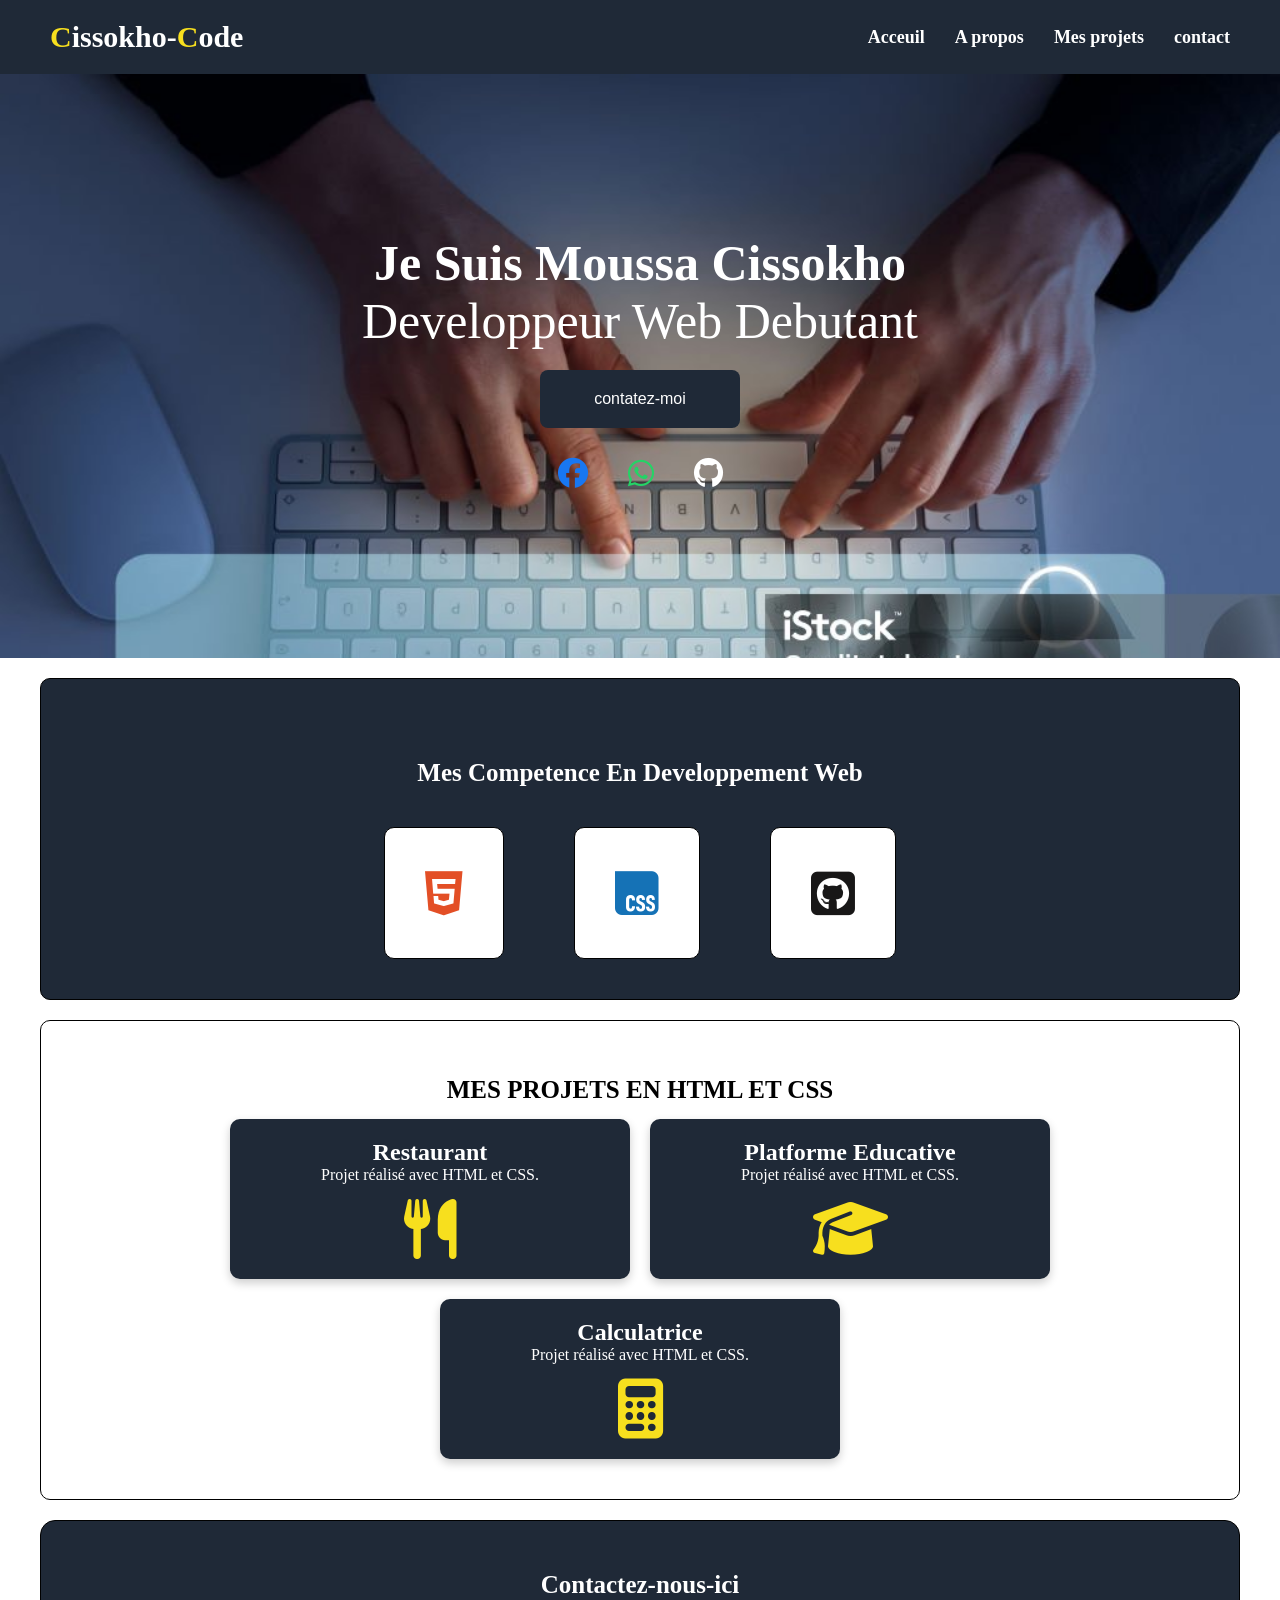
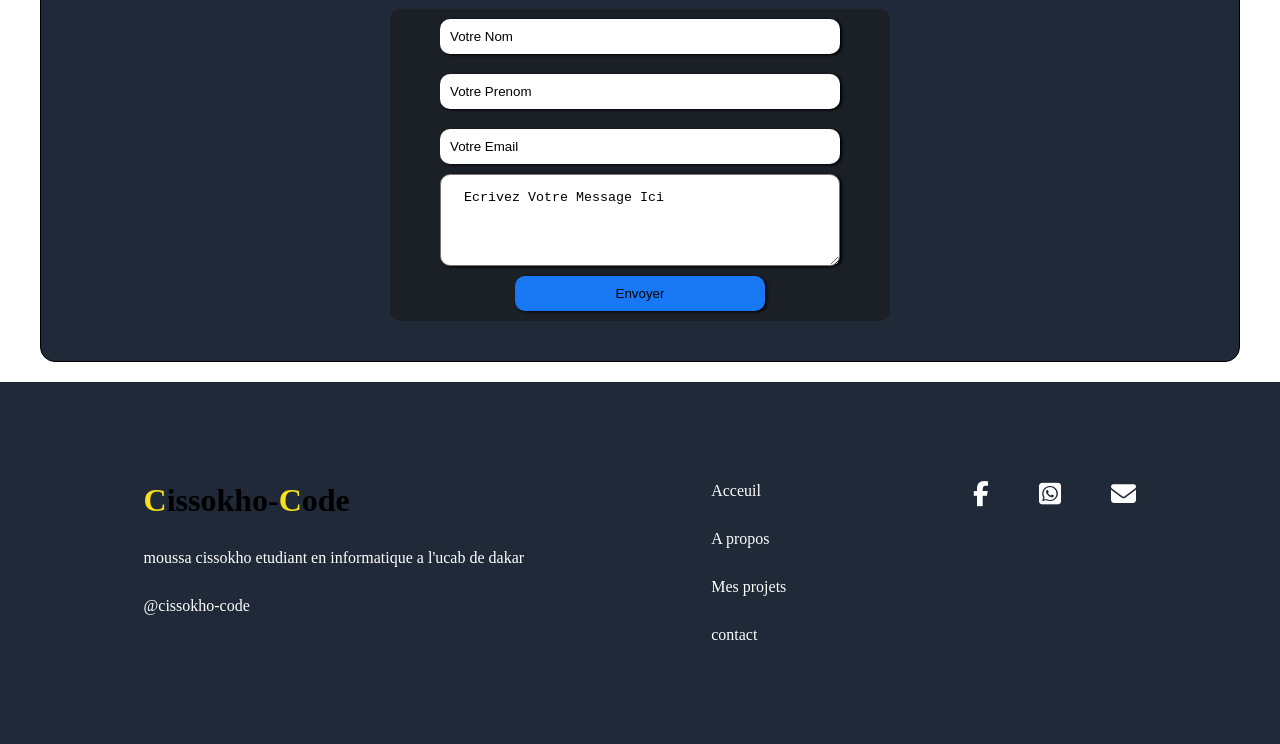
==== index.html @ 895e834b "premier commit de verifiaction" ====
<!DOCTYPE html>
<html lang="en">

<head>
    <meta charset="UTF-8">
    <meta name="viewport" content="width=device-width, initial-scale=1.0">
    <title>Portfolio</title>
    <link rel="stylesheet" href="style.css">
    <link rel="stylesheet" href="https://cdnjs.cloudflare.com/ajax/libs/font-awesome/6.7.2/css/all.min.css">
</head>

<body>
    <header>
        <div class="menu">
            <h1><span>C</span>issokho-<span>C</span>ode</h1>
            <nav>
                <ul>
                    <li><a href="#Acceuil">Acceuil</a></li>
                    <li><a href="# A propos">A propos</a></li>
                    <li><a href="#Mes projets">Mes projets</a></li>
                    <li><a href="#contact">contact</a></li>
                </ul>
            </nav>
        </div>
    </header>
    <main>
    <!-- la section hero -->
    <section id="Acceuil" class="hero">
        <div class="para">
            <h2>je suis moussa cissokho</h2>
            <p>developpeur web debutant</p>
            <button>contatez-moi</button>
        </div>
        <div class="reseaux">
            <i class="fa-brands fa-facebook"></i>
            <i class="fa-brands fa-whatsapp"></i>
            <i class="fa-brands fa-github"></i>
        </div>
    </section>
    <!-- la section competence ou A propos-->
    <section id=" A propos" class="competence">
        <h2>mes competence en developpement web</h2>
        <div class="icone">
            <div class="carte-icone"><i class="fa-brands fa-html5"></i></div>
            <div class="carte-icone"><i class="fa-brands fa-css"></i></div>
            <div class="carte-icone"><i class="fa-brands fa-square-github"></i></div>
        </div>
    </section>
    <!-- la section des mes projets -->
    <section id="Mes projets" class="Mes-projets">
        <h1>Mes projets en html et css</h1>
        <div class="tous-carte">
            <div class="carte">
                <h2>Restaurant</h2>
                <p>Projet réalisé avec HTML et CSS.</p>
                <p>
                    <a href="https://cissokho-code.github.io/ResTo/" target="_blank">
                        <i class="fa-solid fa-utensils"></i>
                    </a>
                </p>
            </div>
            <div class="carte">
                <h2>Platforme Educative</h2>
                <p>Projet réalisé avec HTML et CSS.</p>
                <p>
                    <a href="https://cissokho-code.github.io/GROUPE-10/" target="_blank">
                        <i class="fa-solid fa-graduation-cap"></i>
                    </a>
                </p>
            </div>
            <div class="carte">
                <h2>Calculatrice</h2>
                <p>Projet réalisé avec HTML et CSS.</p>
                <p>
                    <a href="mes projets/index.html" target="_blank">
                        <i class="fa-solid fa-calculator"></i>
                    </a>
                </p>
            </div>
        </div>



    </section>
    <!-- lq section contact -->
    <section id="contact" class="contact">
        <h2>Contactez-nous-ici</h2>
        <form action="">
            <input type="text" name="nom" placeholder="Votre Nom">
            <input type="text" name="prenom" placeholder="Votre Prenom">
            <input type="email" name="email" placeholder="Votre Email">
            <textarea name="text" id="text" cols="45" rows="4" placeholder=" Ecrivez Votre Message Ici"></textarea>
            <input class="bouton" type="submit" value="Envoyer">
        </form>
    </section>
    </main>
    <footer>
       <div class="tous-les-footer">
        <div class="logo-footer">
            <h1><span>C</span>issokho-<span>C</span>ode</h1>
            <p>
               moussa cissokho etudiant en informatique a l'ucab de dakar
            </p>
            <p>@cissokho-code</p>
        </div>
        <div class="menu-footer">
            <ul>
                <li><a href="#Acceuil">Acceuil</a></li>
                <li><a href="# A propos">A propos</a></li>
                <li><a href="#Mes projets">Mes projets</a></li>
                <li><a href="#contact">contact</a></li>
            </ul>
        </div>
        <div class="reseaux-footer">
            <i class="fa-brands fa-facebook-f"></i>
            <i class="fa-brands fa-square-whatsapp"></i>
            <i class="fa-solid fa-envelope"></i>
        </div>
    </div>
</footer>
</body>

</html>
---- style.css ----
* {
    margin: 0;
    padding: 0;
    box-sizing: border-box;
}


body {
    font-family: serif;
}


header {
    background-color: #1f2937;
    padding: 20px 50px;
}


.menu {
    display: flex;
    justify-content: space-between;
    align-items: center;
}


.menu h1 {
    color: white;
    font-size: 30px;
}

.menu span {
    color: #f7df1e;
}


.menu ul {
    display: flex;
    list-style: none;
    gap: 30px;
}

.menu a {
    text-decoration: none;
    color: white;
    font-size: 18px;
    font-weight: bold;
    transition: 0.3s;
}

.menu a:hover {
    color: #f7df1e;
}

.hero {
    background-image: url('image/h3.jpg');
    background-size: cover;
    background-repeat: no-repeat;
    display: flex;
    justify-content: center;
    align-items: center;
    flex-direction: column;
    padding: 150px;
}

.para {
    padding: 10px;
    display: flex;
    justify-content: center;
    align-items: center;
    flex-direction: column;
}

.para h2,
.para p {
    color: white;
    font-size: 50px;
    text-transform: capitalize;
}

.para button {
    width: 200px;
    padding: 20px;
    margin-top: 20px;
    border: none;
    border-radius: 8px;
    background-color: #1f2937;
    color: #ffffff;
    font-size: 16px;
    transition: 0.5s;
}

.para button:hover {
    background-color: #f7df1e;
    color: #000;
}

.reseaux {
    display: flex;
    gap: 40px;
    padding: 20px;
}

.fa-facebook {
    color: #1877f2;
    font-size: 30px;
    transition: 0.3s;
}

.fa-whatsapp {
    color: #25d366;
    font-size: 30px;
    transition: 0.3s;
}


 .fa-github {
    font-size: 30px;
    color: #ffffff;
    transition: 0.3s;
}

.fa-facebook:hover {
    color: #f7df1e;
    transform: scale(2.2);
}

.fa-whatsapp:hover {
    color: #f7df1e;
    transform: scale(2.2);
}

.fa-github:hover {
    color: #f7df1e;
    transform: scale(2.2);
}

/* section competence */
.competence {
    display: flex;
    justify-content: center;
    align-items: center;
    flex-direction: column;
    border: 1px solid;
    padding: 40px;
    margin: 20px 40px;
    border-radius: 10px;
    background-color: #1f2937;
}

.competence h2 {
    font-size: 25px;
    color: #ffffff;
    padding: 40px;
    margin-top: 0;
    text-transform: capitalize;
   
}

.icone {
    display: flex;
    justify-content: center;
    align-items: center;
    flex-wrap: wrap;
    gap: 70px;

}

.carte-icone {
    background-color: #ffffff;
    padding: 40px;
    display: flex;
    border: 1px solid;
    border-radius: 10px;
    transition: 0.4s;
}
.carte-icone:hover{
transform: scale(1.1);
}

.fa-html5 {
    font-size: 50px;
    color: #E34F26;
}

.fa-css {
    color: #1572B6;
    font-size: 50px;
}

.fa-square-github {
    color: #181717;
    font-size: 50px;
}

/* lq pqrtie du mes projets */

.Mes-projets {
    padding: 50px 20px;
    text-align: center;
    border: 1px solid;
        padding: 40px;
        margin: 20px 40px;
        border-radius: 10px;
}

.Mes-projets h1 {
    padding: 15px;
    font-size: 25px;
    text-transform: uppercase;
    color: #000;
}

.tous-carte {
    display: flex;
    justify-content: center;
    flex-wrap: wrap;
    gap: 20px;
}

.carte {
    width: 400px;
    padding: 20px;
    border-radius: 10px;
    background-color: #1f2937;
    color: white;
    box-shadow: 0 4px 10px rgba(0, 0, 0, 0.2);
}

.carte i {
    font-size: 60px;
    color: #f7df1e;
    margin-top: 15px;
    cursor: pointer;
    transition: 0.3s;
}

.carte i:hover {
    transform: scale(1.1);
    color: #ffffff;
}

/* la partie contact */
.contact {
    display: flex;
    justify-content: center;
    align-items: center;
    padding: 20px;
    background-color: #1f2937;
    flex-direction: column;
    border: 1px solid;
        padding: 40px;
        margin: 20px 40px;
        border-radius: 15px;
}

.contact h2 {
    font-size: 25px;
    color: #ffffff;
    padding: 10px;
}

form {
    display: flex;
    justify-content: center;
    align-items: center;
    flex-direction: column;
    width: 500px;
    background-color: rgba(24, 23, 23,0.5);
    border-radius: 10px;
}

input {
    padding: 10px;
    width: 80%;
    border: none;
    border-radius: 10px;
    margin: 10px 0;
    box-shadow: 2px 1px 3px;

}

input:hover {}

textarea {
    border-radius: 10px;
    box-shadow: 2px 1px 3px;
    padding: 15px;
    width: 80%;
}

.bouton {
    width: 50%;
    border: none;
    box-shadow: 2px 1px 3px;
    background-color: #1877f2;
    cursor: pointer;
    transition: 0.3s;
}

.bouton:hover {
    background-color: #f7df1e;
}

::placeholder {
    color: black;
    
}

/* la partie footer */
.tous-les-footer{
    display: flex;
    justify-content: space-around;
    flex-wrap: wrap;
    gap: 100px;
    background-color: #1f2937;
    padding: 100px;
}
.logo-footer{
    display: flex;
    flex-direction: column; 
    gap: 30px;
}
.logo-footer h2,p{
    color: #ffffff;
    
}
 .logo-footer span {
     color: #f7df1e;
 }

 .menu-footer{
    display: flex;
    flex-direction: column;
    gap: 20px;
 }
  .menu-footer ul{
    display: flex;
        flex-direction: column;
        gap: 30px;
        list-style: none;
  }
.menu-footer a{
   color: #ffffff;
    text-decoration: none;
    font-size: 16px;
}
.menu-footer a:hover{
    color: #f7df1e;
}
.reseaux-footer {
    display: flex;
    flex-wrap: wrap;
    gap: 50px;
}
.reseaux-footer i{
    color: #ffffff;
    font-size: 25px;
    transition: 0.3s;
}
.reseaux-footer i:hover{
    transform: scale(1.1);
    color: #f7df1e;
}
/* la pqrtie responsive en mobile */
@media screen and (max-width:780px) {
    body{
       display: flex;
       flex-direction: column;
       flex-wrap: wrap;
       width: 100%;
    }
    /* menu du responsive */
    .menu{
        display: flex;
        flex-direction: column;
        flex-wrap: wrap;
    }
.menu h1{
    padding: 10px;
}
.menu ul{
    display: flex;
    flex-wrap: wrap;
    flex-direction: column;
}
.menu a{
    font-size: 16px;
}
/* hero du responsive */
  .hero{
    display: flex;
    flex-direction: column;
    flex-wrap: wrap;
    gap: 10px;
  }
   .para{
    font-size: 16px;
    gap: 2px;
   }
   /* la partie competence du responsive ,Mes-projets contact*/
   .competence,
   .Mes-projets,
   .contact{
    display: flex;
    flex-direction: column;
    width: 70%;
   }
   .competence h2{
    font-size: 16px;
   }
   .icone,
   .tous-carte{
    display: flex;
    flex-direction: column;
    flex-wrap: wrap;
   }
   form{
    width: 90%;
   }
   
/* la partie footer du responsive */
.tous-les-footer{
display: flex;
    flex-direction: column;
    width: 100%;
}

}
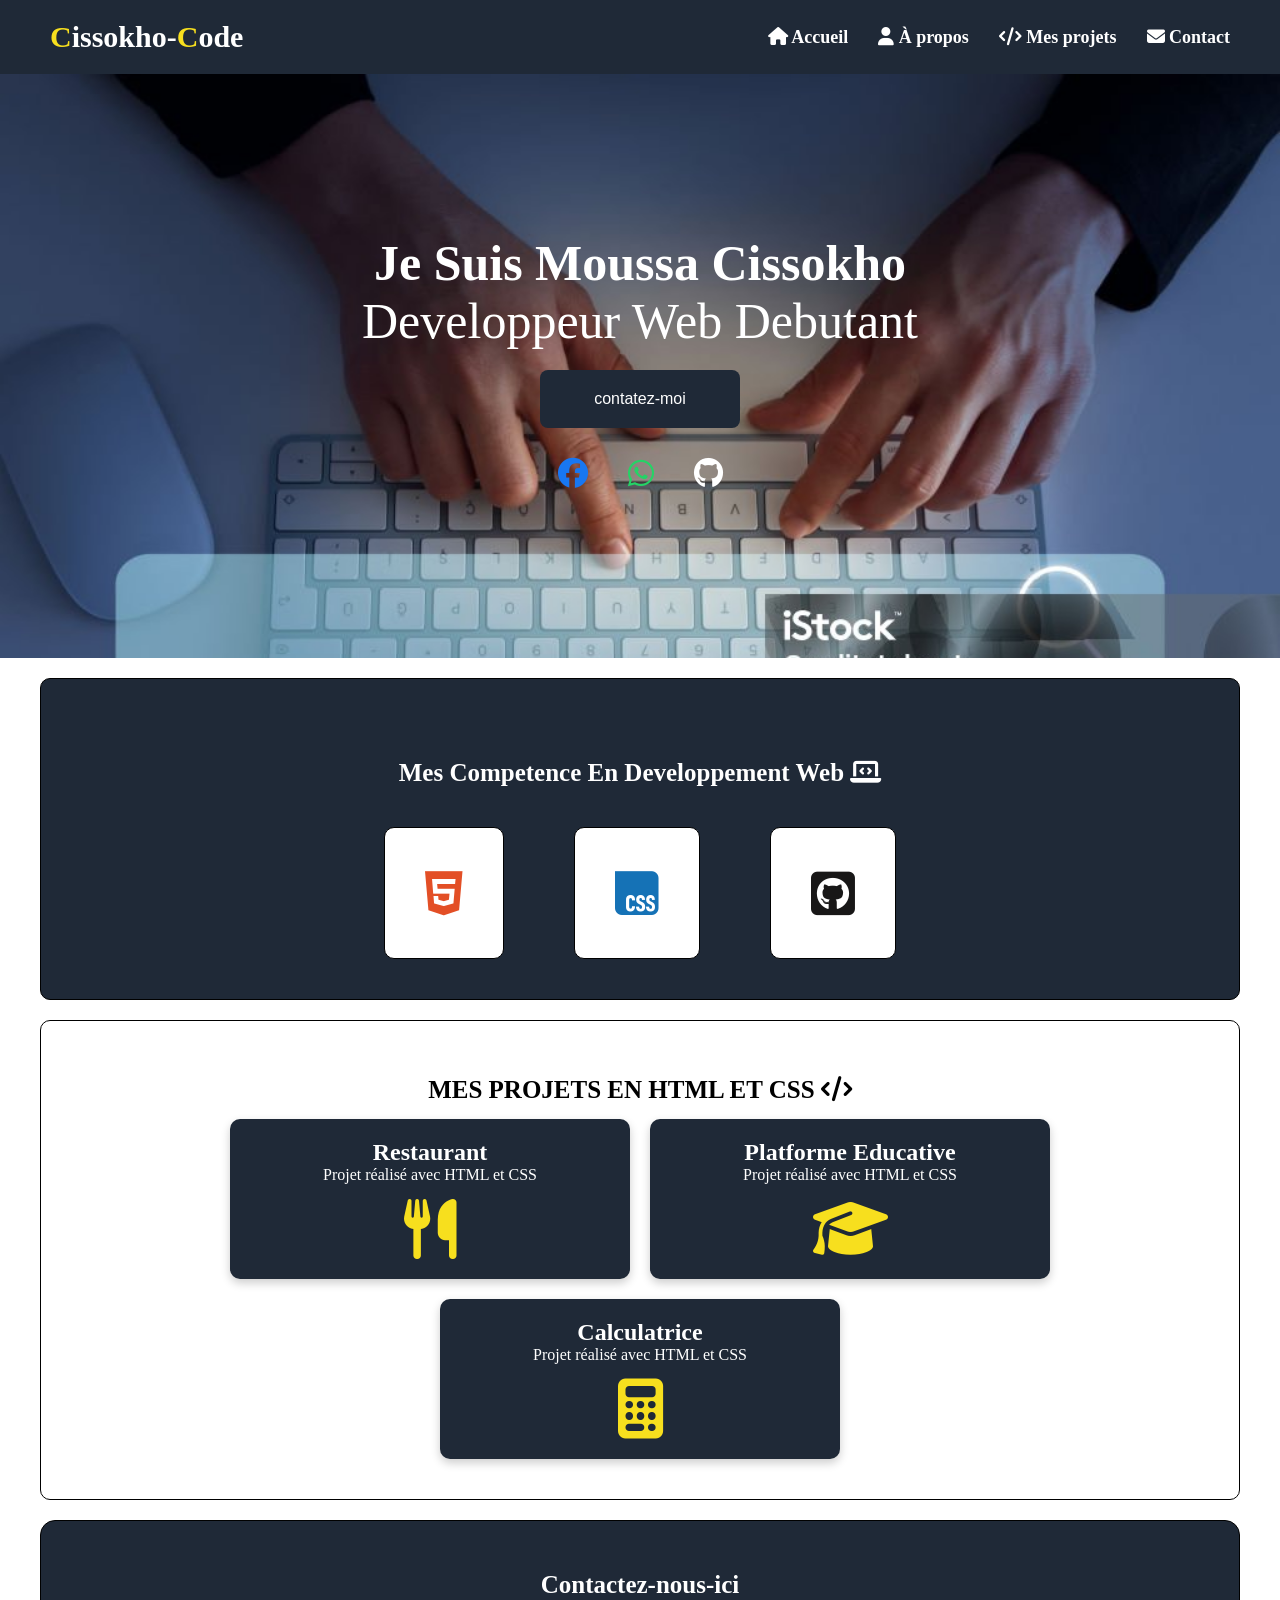
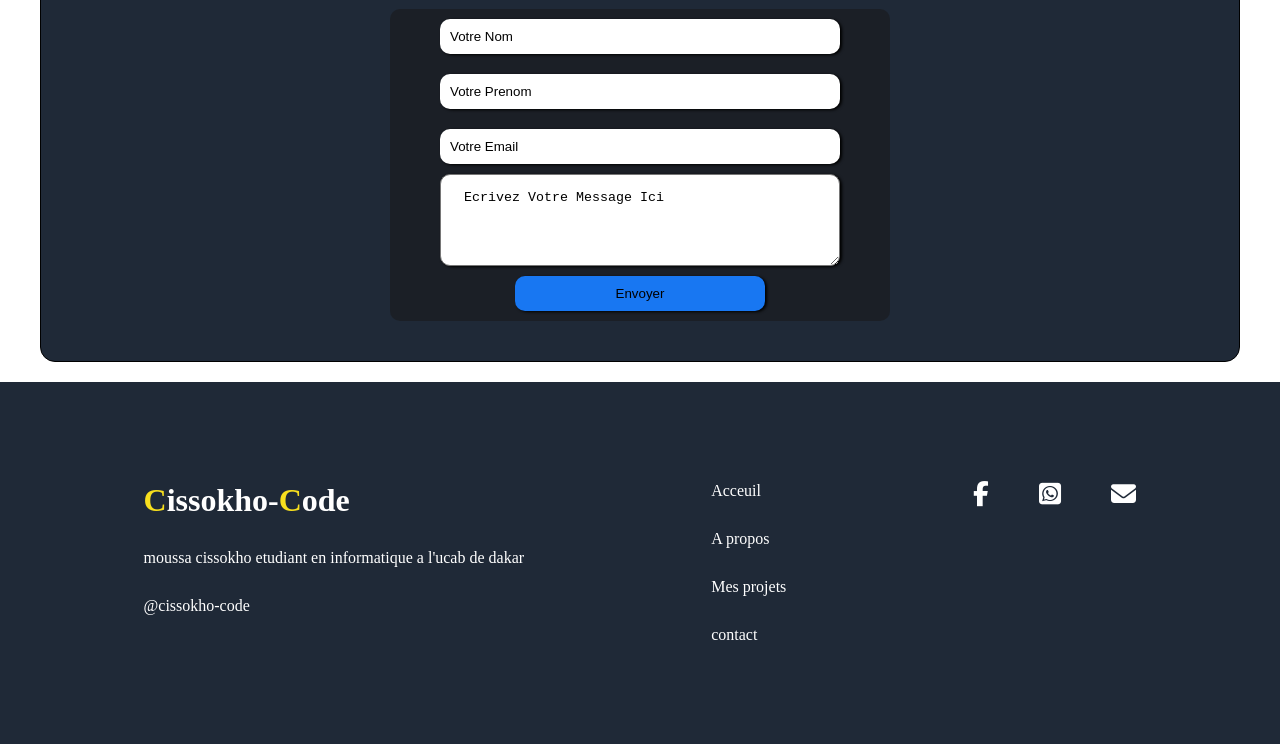
==== commit beec3863: "mise a jour de la section contact" ====
--- a/index.html
+++ b/index.html
@@ -15,10 +15,29 @@
             <h1><span>C</span>issokho-<span>C</span>ode</h1>
             <nav>
                 <ul>
-                    <li><a href="#Acceuil">Acceuil</a></li>
-                    <li><a href="# A propos">A propos</a></li>
-                    <li><a href="#Mes projets">Mes projets</a></li>
-                    <li><a href="#contact">contact</a></li>
+                <li>
+                    <a href="#Acceuil">
+                        <i class="fa-solid fa-house"></i> Accueil
+                    </a>
+                </li>
+                
+                <li>
+                    <a href="#A-propos">
+                        <i class="fa-solid fa-user"></i> À propos
+                    </a>
+                </li>
+                
+                <li>
+                    <a href="#Mes-projets">
+                        <i class="fa-solid fa-code"></i> Mes projets
+                    </a>
+                </li>
+                
+                <li>
+                    <a href="#contact">
+                        <i class="fa-solid fa-envelope"></i> Contact
+                    </a>
+                </li>
                 </ul>
             </nav>
         </div>
@@ -39,7 +58,7 @@
     </section>
     <!-- la section competence ou A propos-->
     <section id=" A propos" class="competence">
-        <h2>mes competence en developpement web</h2>
+        <h2>mes competence en developpement web  <i class="fa-solid fa-laptop-code"></i></h2>
         <div class="icone">
             <div class="carte-icone"><i class="fa-brands fa-html5"></i></div>
             <div class="carte-icone"><i class="fa-brands fa-css"></i></div>
@@ -48,11 +67,11 @@
     </section>
     <!-- la section des mes projets -->
     <section id="Mes projets" class="Mes-projets">
-        <h1>Mes projets en html et css</h1>
+        <h1>Mes projets en html et css <i class="fa-solid fa-code"></i></h1>
         <div class="tous-carte">
             <div class="carte">
                 <h2>Restaurant</h2>
-                <p>Projet réalisé avec HTML et CSS.</p>
+                <p>Projet réalisé avec HTML et CSS</p>
                 <p>
                     <a href="https://cissokho-code.github.io/ResTo/" target="_blank">
                         <i class="fa-solid fa-utensils"></i>
@@ -61,7 +80,7 @@
             </div>
             <div class="carte">
                 <h2>Platforme Educative</h2>
-                <p>Projet réalisé avec HTML et CSS.</p>
+                <p>Projet réalisé avec HTML et CSS</p>
                 <p>
                     <a href="https://cissokho-code.github.io/GROUPE-10/" target="_blank">
                         <i class="fa-solid fa-graduation-cap"></i>
@@ -70,7 +89,7 @@
             </div>
             <div class="carte">
                 <h2>Calculatrice</h2>
-                <p>Projet réalisé avec HTML et CSS.</p>
+                <p>Projet réalisé avec HTML et CSS</p>
                 <p>
                     <a href="mes projets/index.html" target="_blank">
                         <i class="fa-solid fa-calculator"></i>
--- a/style.css
+++ b/style.css
@@ -8,7 +8,6 @@
 body {
     font-family: serif;
 }
-
 
 header {
     background-color: #1f2937;
@@ -46,9 +45,9 @@
     font-weight: bold;
     transition: 0.3s;
 }
-
 .menu a:hover {
     color: #f7df1e;
+    background-color: rgba(0, 0, 0,0.2);
 }
 
 .hero {
@@ -113,7 +112,7 @@
 }
 
 
- .fa-github {
+.fa-github {
     font-size: 30px;
     color: #ffffff;
     transition: 0.3s;
@@ -153,7 +152,7 @@
     padding: 40px;
     margin-top: 0;
     text-transform: capitalize;
-   
+
 }
 
 .icone {
@@ -173,8 +172,9 @@
     border-radius: 10px;
     transition: 0.4s;
 }
-.carte-icone:hover{
-transform: scale(1.1);
+
+.carte-icone:hover {
+    transform: scale(1.1);
 }
 
 .fa-html5 {
@@ -198,9 +198,9 @@
     padding: 50px 20px;
     text-align: center;
     border: 1px solid;
-        padding: 40px;
-        margin: 20px 40px;
-        border-radius: 10px;
+    padding: 40px;
+    margin: 20px 40px;
+    border-radius: 10px;
 }
 
 .Mes-projets h1 {
@@ -248,9 +248,9 @@
     background-color: #1f2937;
     flex-direction: column;
     border: 1px solid;
-        padding: 40px;
-        margin: 20px 40px;
-        border-radius: 15px;
+    padding: 40px;
+    margin: 20px 40px;
+    border-radius: 15px;
 }
 
 .contact h2 {
@@ -265,7 +265,7 @@
     align-items: center;
     flex-direction: column;
     width: 500px;
-    background-color: rgba(24, 23, 23,0.5);
+    background-color: rgba(24, 23, 23, 0.5);
     border-radius: 10px;
 }
 
@@ -278,8 +278,6 @@
     box-shadow: 2px 1px 3px;
 
 }
-
-input:hover {}
 
 textarea {
     border-radius: 10px;
@@ -303,11 +301,11 @@
 
 ::placeholder {
     color: black;
-    
+
 }
 
 /* la partie footer */
-.tous-les-footer{
+.tous-les-footer {
     display: flex;
     justify-content: space-around;
     flex-wrap: wrap;
@@ -315,114 +313,165 @@
     background-color: #1f2937;
     padding: 100px;
 }
-.logo-footer{
-    display: flex;
-    flex-direction: column; 
+
+.logo-footer {
+    display: flex;
+    flex-direction: column;
     gap: 30px;
 }
-.logo-footer h2,p{
-    color: #ffffff;
-    
-}
- .logo-footer span {
-     color: #f7df1e;
- }
-
- .menu-footer{
+
+.logo-footer h1,
+p {
+    color: #ffffff;
+
+}
+
+.logo-footer span {
+    color: #f7df1e;
+}
+
+.menu-footer {
     display: flex;
     flex-direction: column;
     gap: 20px;
- }
-  .menu-footer ul{
-    display: flex;
-        flex-direction: column;
-        gap: 30px;
-        list-style: none;
-  }
-.menu-footer a{
-   color: #ffffff;
+}
+
+.menu-footer ul {
+    display: flex;
+    flex-direction: column;
+    gap: 30px;
+    list-style: none;
+}
+
+.menu-footer a {
+    color: #ffffff;
     text-decoration: none;
     font-size: 16px;
 }
-.menu-footer a:hover{
-    color: #f7df1e;
-}
+
+.menu-footer a:hover {
+    color: #f7df1e;
+}
+
 .reseaux-footer {
     display: flex;
     flex-wrap: wrap;
     gap: 50px;
 }
-.reseaux-footer i{
+
+.reseaux-footer i {
     color: #ffffff;
     font-size: 25px;
     transition: 0.3s;
 }
-.reseaux-footer i:hover{
+
+.reseaux-footer i:hover {
     transform: scale(1.1);
     color: #f7df1e;
 }
+
 /* la pqrtie responsive en mobile */
-@media screen and (max-width:780px) {
-    body{
-       display: flex;
-       flex-direction: column;
-       flex-wrap: wrap;
-       width: 100%;
-    }
+@media screen and (max-width:576px) {
+    body {
+        display: flex;
+        flex-direction: column;
+        flex-wrap: wrap;
+        width: 100%;
+    }
+
     /* menu du responsive */
-    .menu{
+    .menu {
+        /* display: flex; */
+        flex-direction: column;
+        flex-wrap: wrap;
+    }
+
+    .menu h1 {
+        padding: 10px;
+    }
+
+    .menu ul {
+        /* display: flex; */
+        flex-wrap: wrap;
+        flex-direction: column;
+    }
+
+    .menu a {
+        font-size: 16px;
+    }
+
+    /* hero du responsive */
+    .hero {
+        background-image: url('image/h1.jpg');
+        background-size: cover;
+        background-repeat: no-repeat;
         display: flex;
         flex-direction: column;
         flex-wrap: wrap;
-    }
-.menu h1{
-    padding: 10px;
-}
-.menu ul{
-    display: flex;
-    flex-wrap: wrap;
-    flex-direction: column;
-}
-.menu a{
-    font-size: 16px;
-}
-/* hero du responsive */
-  .hero{
-    display: flex;
-    flex-direction: column;
-    flex-wrap: wrap;
-    gap: 10px;
-  }
-   .para{
-    font-size: 16px;
-    gap: 2px;
-   }
-   /* la partie competence du responsive ,Mes-projets contact*/
-   .competence,
-   .Mes-projets,
-   .contact{
-    display: flex;
-    flex-direction: column;
-    width: 70%;
-   }
-   .competence h2{
-    font-size: 16px;
-   }
-   .icone,
-   .tous-carte{
-    display: flex;
-    flex-direction: column;
-    flex-wrap: wrap;
-   }
-   form{
-    width: 90%;
-   }
-   
-/* la partie footer du responsive */
-.tous-les-footer{
-display: flex;
-    flex-direction: column;
-    width: 100%;
-}
+        gap: 10px;
+        padding: 50px 20px;
+
+    }
+
+    .para h2 {
+        font-size: 28px;
+        text-align: center;
+    }
+
+    .para p {
+        font-size: 18px;
+        text-align: center;
+    }
+
+    /* la partie competence du responsive ,Mes-projets contact*/
+    .competence,
+    .Mes-projets,
+    .contact {
+        width: 90%;
+        margin: auto;
+        margin-top: 10px;
+    }
+
+    .carte {
+        width: 100%;
+    }
+
+    .competence h2 {
+        font-size: 16px;
+    }
+
+    .icone,
+    .tous-carte {
+        display: flex;
+        flex-direction: column;
+        flex-wrap: wrap;
+    }
+
+    form {
+        width: 100%;
+    }
+
+    input,
+    textarea {
+        width: 90%;
+    }
+
+    /* .bouton {
+        width: 90%;
+    } */
+    input[type="submit"]{
+        width: 90%;
+        font-size: 12px;
+    }
+
+    /* la partie footer du responsive */
+    .tous-les-footer {
+        display: flex;
+        flex-direction: column;
+        width: 100%;
+        padding: 30px;
+        margin-top: 10px;
+
+    }
 
 }
